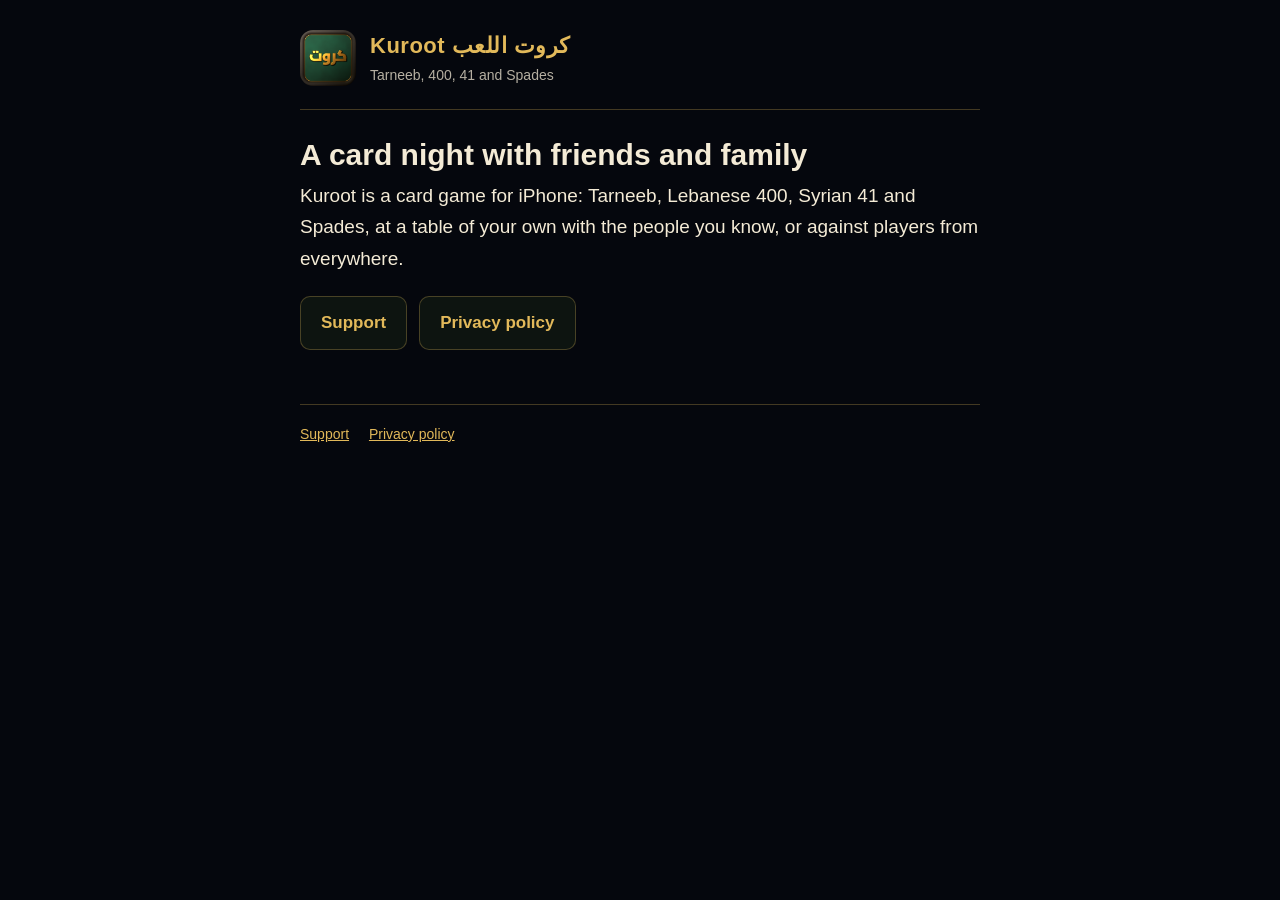
==== index.html @ 318caba7 "Kuroot's support and privacy pages Co-Authored-By: Claude Fable 5.2 <noreply@anthropic.com>" ====
<!doctype html>
<html lang="en">
<head>
<meta charset="utf-8">
<meta name="viewport" content="width=device-width, initial-scale=1">
<title>Kuroot</title>
<meta name="description" content="Kuroot: Tarneeb, Lebanese 400, Syrian 41 and Spades with friends and family.">
<link rel="icon" href="icon.png">
<link rel="stylesheet" href="style.css">
</head>
<body>
<main>
<header>
  <img src="icon.png" alt="">
  <div>
    <div class="name">Kuroot <span lang="ar" dir="rtl">كروت اللعب</span></div>
    <div class="what">Tarneeb, 400, 41 and Spades</div>
  </div>
</header>

<h1>A card night with friends and family</h1>
<p class="big">Kuroot is a card game for iPhone: Tarneeb, Lebanese 400, Syrian 41 and Spades, at a table of your own with the people you know, or against players from everywhere.</p>

<nav class="doors" aria-label="Pages">
  <a href="support.html">Support</a>
  <a href="privacy.html">Privacy policy</a>
</nav>

<footer>
  <a href="support.html">Support</a>
  <a href="privacy.html">Privacy policy</a>
</footer>
</main>
</body>
</html>
---- style.css ----
/* Kuroot's two public pages: quiet, readable, in the game's own colours. No fonts or
   scripts are loaded from anywhere else: a privacy page should not call third parties. */
:root {
  --ground: #05070d;
  --card: #0d1410;
  --line: rgba(226, 185, 90, 0.28);
  --gold: #e2b95a;
  --text: #f4ebd6;
  --soft: rgba(244, 235, 214, 0.74);
}
* { box-sizing: border-box; }
html { -webkit-text-size-adjust: 100%; }
body {
  margin: 0;
  background: var(--ground);
  color: var(--text);
  font: 17px/1.65 -apple-system, BlinkMacSystemFont, "Segoe UI", Roboto, "Helvetica Neue", Arial, sans-serif;
}
main {
  max-width: 720px;
  margin: 0 auto;
  padding: 28px 20px 72px;
}
header {
  display: flex;
  align-items: center;
  gap: 14px;
  padding-bottom: 22px;
  margin-bottom: 26px;
  border-bottom: 1px solid var(--line);
}
header img { width: 56px; height: 56px; border-radius: 13px; }
header .name { font-size: 22px; font-weight: 700; color: var(--gold); letter-spacing: 0.5px; }
header .what { font-size: 14px; color: var(--soft); }
header a { text-decoration: none; }
h1 { font-size: 30px; line-height: 1.25; margin: 0 0 6px; }
h2 { font-size: 20px; color: var(--gold); margin: 38px 0 8px; }
h3 { font-size: 17px; margin: 22px 0 4px; }
p, li { color: var(--text); }
p { margin: 0 0 14px; }
ul { margin: 0 0 14px; padding-left: 22px; }
li { margin-bottom: 8px; }
.date, .soft { color: var(--soft); font-size: 15px; }
a { color: var(--gold); }
a:focus-visible { outline: 2px solid var(--gold); outline-offset: 3px; border-radius: 3px; }
.box {
  background: var(--card);
  border: 1px solid var(--line);
  border-radius: 12px;
  padding: 18px 20px;
  margin: 18px 0 8px;
}
.box p:last-child { margin-bottom: 0; }
.big { font-size: 19px; }
nav.doors { display: flex; flex-wrap: wrap; gap: 12px; margin-top: 22px; }
nav.doors a {
  display: inline-block;
  padding: 12px 20px;
  min-height: 44px;
  border: 1px solid var(--line);
  border-radius: 10px;
  background: var(--card);
  text-decoration: none;
  font-weight: 600;
}
footer {
  margin-top: 54px;
  padding-top: 18px;
  border-top: 1px solid var(--line);
  font-size: 14px;
  color: var(--soft);
}
footer a { margin-right: 16px; }
[lang="ar"] { font-family: "Geeza Pro", "Noto Naskh Arabic", Tahoma, sans-serif; }
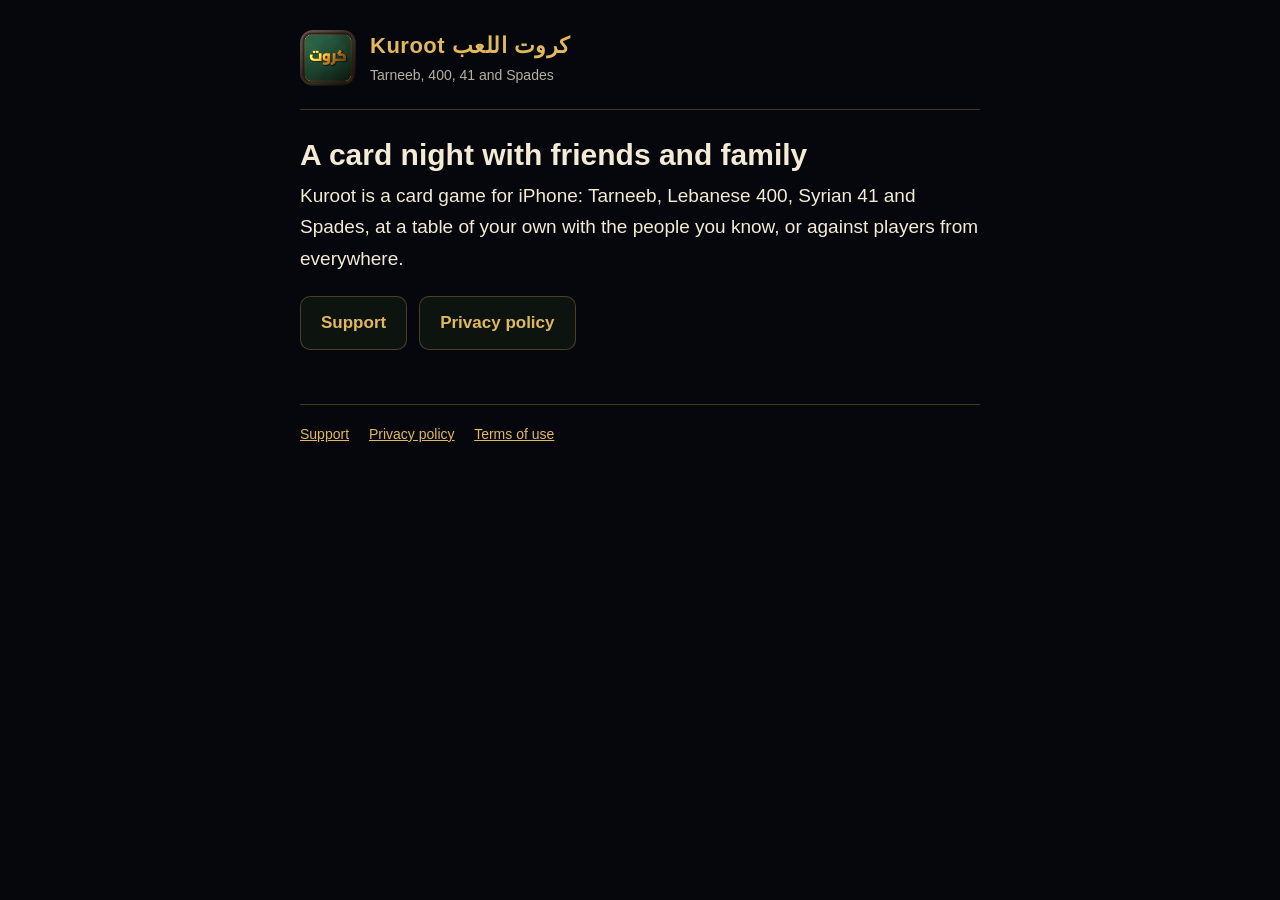
==== commit 4dad650c: "Terms of use; purchases in the privacy policy" ====
--- a/index.html
+++ b/index.html
@@ -29,6 +29,7 @@
 <footer>
   <a href="support.html">Support</a>
   <a href="privacy.html">Privacy policy</a>
+  <a href="terms.html">Terms of use</a>
 </footer>
 </main>
 </body>
